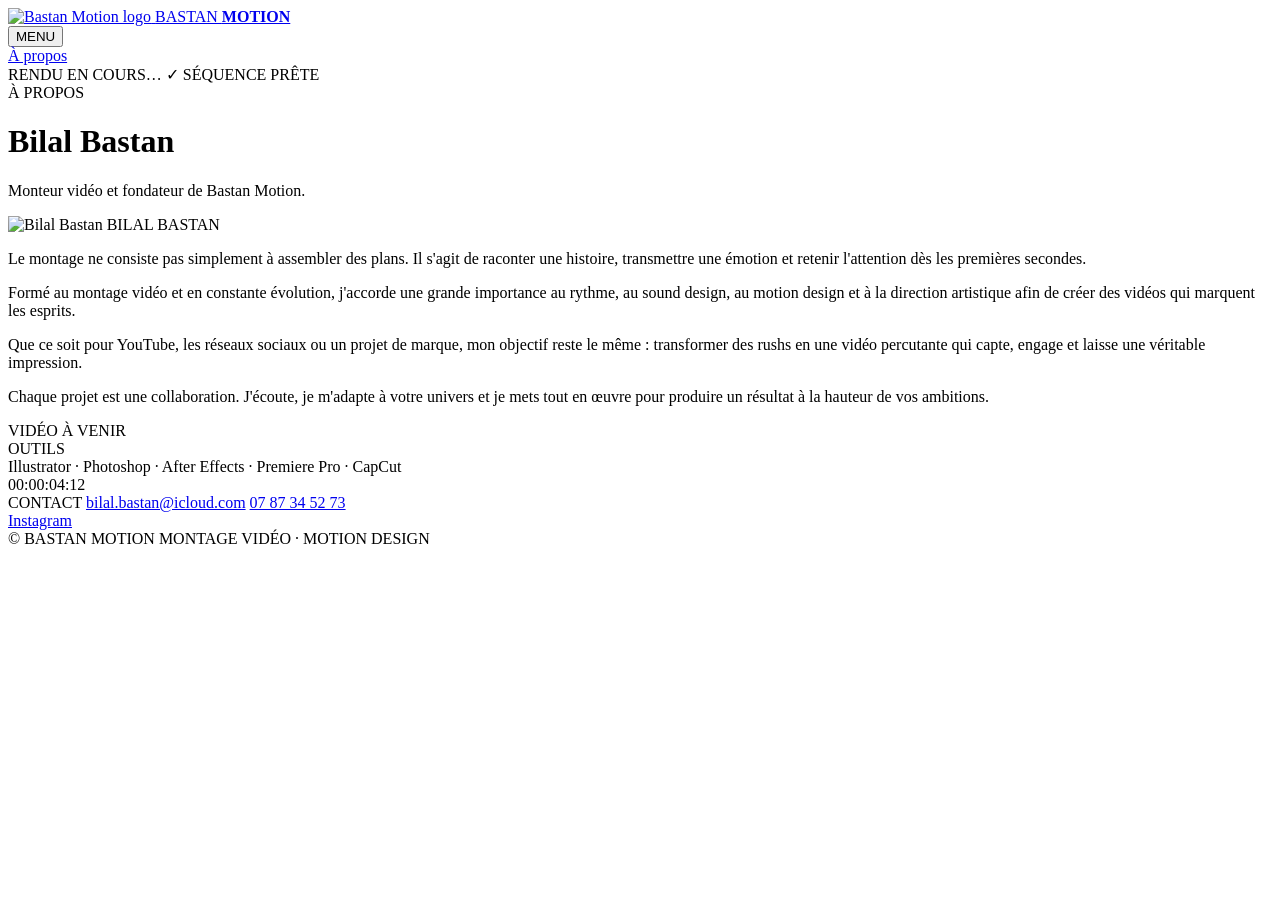
==== apropos.html @ f5c48b3d "Add files via upload" ====
<!DOCTYPE html>
<html lang="fr">
<head>
<meta charset="UTF-8">
<meta name="viewport" content="width=device-width, initial-scale=1.0">
<title>À propos · Bastan Motion</title>
<link rel="preconnect" href="https://fonts.googleapis.com">
<link rel="preconnect" href="https://fonts.gstatic.com" crossorigin>
<link href="https://fonts.googleapis.com/css2?family=Bebas+Neue&family=Inter:wght@400;500;600&family=JetBrains+Mono:wght@400;500&display=swap" rel="stylesheet">
<link rel="stylesheet" href="assets/style.css">
</head>
<body>

<div id="pageTransition"><div class="ov-panel"></div><span class="ov-label mono"></span></div>

<header id="siteHeader" class="solid">
  <div class="nav-inner">
    <a href="index.html" class="brand" data-transition="cut" data-transition-label="CUT → ACCUEIL">
      <img src="assets/logo.png" alt="Bastan Motion logo">
      <span class="brand-word">BASTAN <b>MOTION</b></span>
    </a>
    <div class="nav-right">
      <button class="menu-toggle" id="menuToggle" type="button" aria-haspopup="true" aria-expanded="false" aria-controls="menuPanel">
        <span class="menu-icon"><span></span><span></span><span></span></span>
        <span class="mono">MENU</span>
      </button>
    </div>
  </div>
</header>

<div class="menu-backdrop" id="menuBackdrop"></div>
<div class="menu-panel" id="menuPanel" aria-hidden="true">
  <div class="menu-clap-bar"></div>
  <nav class="menu-links">
    <a href="apropos.html" class="current">À propos</a>
  </nav>
</div>

<main>

  <div class="page-hero">
    <div class="render-bar" aria-hidden="true">
      <div class="render-track"><div class="render-fill"></div></div>
      <div class="render-label mono">
        <span class="rl-1">RENDU EN COURS…</span>
        <span class="rl-2">✓ SÉQUENCE PRÊTE</span>
      </div>
    </div>
    <span class="page-eyebrow mono">À PROPOS</span>
    <h1 class="page-title">Bilal Bastan</h1>
    <p class="page-meta">Monteur vidéo et fondateur de Bastan Motion.</p>
  </div>

  <section class="wrap reveal" style="padding-top:0;">
    <div class="about-grid">
      <div class="about-photo film-in">
        <img src="assets/bilal.jpg" alt="Bilal Bastan">
        <span class="about-photo-tag mono">BILAL BASTAN</span>
      </div>

      <div class="about-right">
        <div class="about-text">
          <p>Le montage ne consiste pas simplement à assembler des plans. Il s'agit de raconter une histoire, transmettre une émotion et retenir l'attention dès les premières secondes.</p>
          <p class="dim">Formé au montage vidéo et en constante évolution, j'accorde une grande importance au rythme, au sound design, au motion design et à la direction artistique afin de créer des vidéos qui marquent les esprits.</p>
          <p class="dim">Que ce soit pour YouTube, les réseaux sociaux ou un projet de marque, mon objectif reste le même : transformer des rushs en une vidéo percutante qui capte, engage et laisse une véritable impression.</p>
          <p class="dim">Chaque projet est une collaboration. J'écoute, je m'adapte à votre univers et je mets tout en œuvre pour produire un résultat à la hauteur de vos ambitions.</p>
        </div>

        <!-- Remplacer ce bloc par une vraie balise <video> ou un lecteur intégré une fois la vidéo prête -->
        <div class="about-video-slot">
          <div class="noise"></div>
          <div class="play-btn"><span class="tri"></span></div>
          <span class="video-slot-label mono">VIDÉO À VENIR</span>
        </div>
      </div>
    </div>

    <div class="tools-simple">
      <span class="tools-label mono">OUTILS</span>
      <div class="tools-list mono">Illustrator · Photoshop · After Effects · Premiere Pro · CapCut</div>
    </div>

    <div class="scrub-filler" aria-hidden="true">
      <div class="scrub-track"><div class="scrub-head"></div></div>
      <span class="scrub-tc mono" id="scrubTc">00:00:04:12</span>
    </div>
  </section>

</main>

<footer class="site-footer" id="contact">
  <div class="footer-inner">
    <div class="footer-contact">
      <span class="mono">CONTACT</span>
      <a href="mailto:bilal.bastan@icloud.com">bilal.bastan@icloud.com</a>
      <a href="tel:+33787345273">07 87 34 52 73</a>
      <div class="footer-links"><a href="https://www.instagram.com/bastan.motion" target="_blank" rel="noopener">Instagram</a></div>
    </div>
    <div class="footer-meta mono">
      <span>© <span class="year"></span> BASTAN MOTION</span>
      <span>MONTAGE VIDÉO · MOTION DESIGN</span>
    </div>
  </div>
</footer>

<script src="assets/script.js"></script>
</body>
</html>
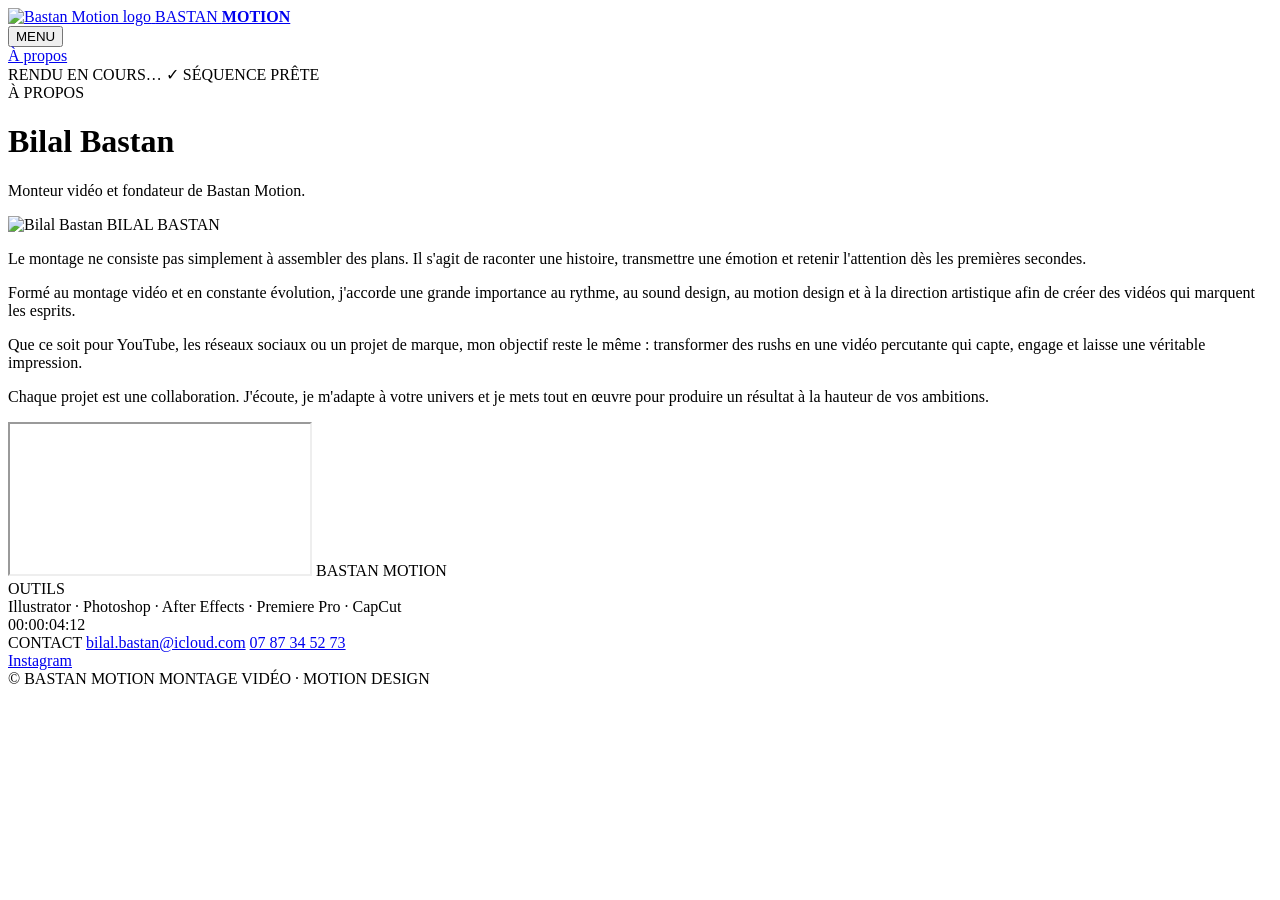
==== commit 89207d9b: "Add files via upload" ====
--- a/apropos.html
+++ b/apropos.html
@@ -66,11 +66,10 @@
           <p class="dim">Chaque projet est une collaboration. J'écoute, je m'adapte à votre univers et je mets tout en œuvre pour produire un résultat à la hauteur de vos ambitions.</p>
         </div>
 
-        <!-- Remplacer ce bloc par une vraie balise <video> ou un lecteur intégré une fois la vidéo prête -->
         <div class="about-video-slot">
           <div class="noise"></div>
-          <div class="play-btn"><span class="tri"></span></div>
-          <span class="video-slot-label mono">VIDÉO À VENIR</span>
+          <iframe src="https://www.youtube.com/embed/Ob3B0ftDLyQ?modestbranding=1&amp;rel=0" allow="autoplay; fullscreen; picture-in-picture" allowfullscreen></iframe>
+          <span class="video-slot-label mono">BASTAN MOTION</span>
         </div>
       </div>
     </div>
